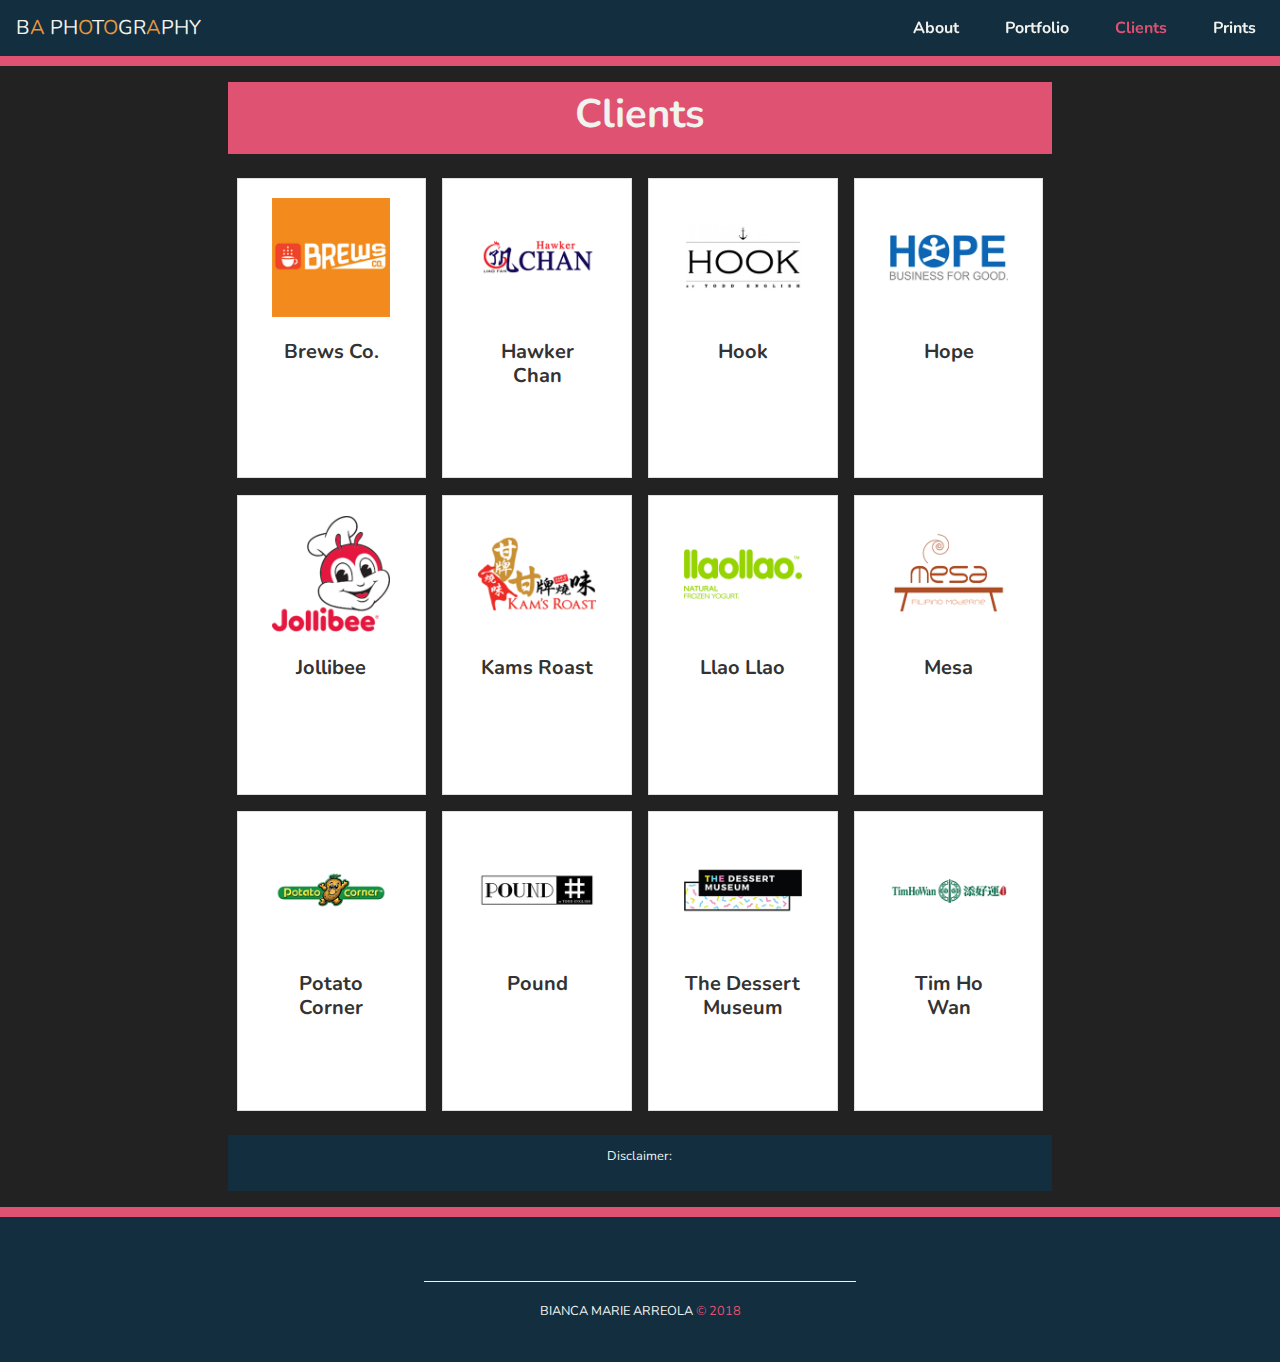
==== clients.html @ d7273fe8 "v1.2.2 --updated landing and clients" ====
<!DOCTYPE html>
<html>
	<head>
		<meta charset="utf=8">
		<meta name="viewport" content="width=device-width, initial-scale=1.0, maximum-scale=1.0, shrink-to-fit=no">
		<meta http-equiv="X-UA-Compatible" content="IE-Edge">

		<title>BA Photography</title>

		<!-- fav icon -->
		<!-- <link rel="icon" type="image/png" href="assets/images/icons/fav-icon.png"> -->

		<!-- fontawesome -->
		<link rel="stylesheet" href="https://use.fontawesome.com/releases/v5.5.0/css/all.css" integrity="sha384-B4dIYHKNBt8Bc12p+WXckhzcICo0wtJAoU8YZTY5qE0Id1GSseTk6S+L3BlXeVIU" crossorigin="anonymous">

		<!-- animate.css -->
		<link rel="stylesheet" type="text/css" href="assets/css/animate.css">

		<!-- hover.css -->
		<link rel="stylesheet" type="text/css" href="assets/css/hover.css">

		<!-- bootstrap -->
		<link rel="stylesheet" type="text/css" href="assets/css/bootstrap.min.css">

		<!-- external css -->
		<link rel="stylesheet" type="text/css" href="assets/css/style.css">

		<!-- external font -->
		<link href="https://fonts.googleapis.com/css?family=Nunito" rel="stylesheet">

	</head>
	<body>

		<!-- start navbar -->
		<navbar class="navbar navbar-expand-lg bg-color-black sticky-top">

			<!-- start navbar brand -->
			<a class="navbar-brand font-color-white" href="index.html">
				<span>B<span class="font-color-secondary">A</span> PH<span class="font-color-secondary">O</span>T<span class="font-color-secondary">O</span>GR<span class="font-color-secondary">A</span>PHY</span>
			</a> <!-- end navbar brand -->

			<!-- start navbar hamburger -->
			<button class="navbar-toggler" type="button" data-toggle="collapse" data-target="#navbar-selection-items">
				<span class="navbar-toggler-icon"></span> <!-- !!!fix icon in css with class given!!! -->
			</button> <!-- end navbar hamburger -->

			<!-- start navbar-selection-item -->
			<div id="navbar-selection-items" class="collapse navbar-collapse">

				<!-- start navbar list -->
				<ul class="navbar-nav">
					
					<!-- start about item -->
					<li class="navbar-item">
						<a class="nav-link font-color-white hvr-float" href="index.html#about">
							<span>About</span>
						</a>
					</li> <!-- end about item -->

					<!-- start portfolio item -->
					<li class="navbar-item">
						<a class="nav-link font-color-white hvr-float" href="portfolio.html">
							<span>Portfolio</span>
						</a>
					</li> <!-- end portfolio item -->

					<!-- start clients item -->
					<li class="navbar-item">
						<a class="nav-link font-color-white hvr-float active-page" href="clients.html">
							<span>Clients</span>
						</a>
					</li> <!-- end clients item -->

					<!-- start prints item -->
					<li class="navbar-item">
						<a class="nav-link font-color-white hvr-float" href="prints.html">
							<span>Prints</span>
						</a>
					</li> <!-- end prints item -->

				</ul> <!-- end navbar list -->

			</div> <!-- end navbar-selection-item -->

		</navbar> <!-- end navbar -->




		<!-- start clients container -->
		<section class="container-fluid">
			
			<!-- start clients -->
			<section id="clients" class="row">

				<!-- start clients body -->
				<div class="bg-color-black-2 w-100">

					<!-- start portfolio-heading column -->
					<div class="col-12 offset-0 col-md-10 offset-md-1 col-lg-8 offset-lg-2">
						<div class="bg-color-main text-center my-3 p-2">
							<h1 class="font-color-white">Clients</h1>
						</div>
					</div> <!-- end clients-heading column -->

					<!-- start clients-logo column -->
					<div class="col-12 offset-0 col-md-10 offset-md-1 col-lg-8 offset-lg-2 clearfix">
						
						<!-- start brews-co -->
						<div class="card card-logo p-3">
							<img class="logo" src="assets/images/clients/logo-brews-co.png" alt="brews-co logo">
							<div class="card-body">
								<h5 class="card-title font-color-black-2">Brews Co.</h5>
							</div>
						</div> <!-- end brews-co -->
						
						<!-- start hawker chan -->
						<div class="card card-logo p-3">
							<img class="logo" src="assets/images/clients/logo-hawker-chan.png" alt="hawker chan logo">
							<div class="card-body">
								<h5 class="card-title font-color-black-2">Hawker Chan</h5>
							</div>
						</div> <!-- end hawker chan -->
						
						<!-- start hook -->
						<div class="card card-logo p-3">
							<img class="logo" src="assets/images/clients/logo-hook.png" alt="hook logo">
							<div class="card-body">
								<h5 class="card-title font-color-black-2">Hook</h5>
							</div>
						</div> <!-- end hook -->
						
						<!-- start hope -->
						<div class="card card-logo p-3">
							<img class="logo" src="assets/images/clients/logo-hope.png" alt="hope logo">
							<div class="card-body">
								<h5 class="card-title font-color-black-2">Hope</h5>
							</div>
						</div> <!-- end hope -->
						
						<!-- start jollibee -->
						<div class="card card-logo p-3">
							<img class="logo" src="assets/images/clients/logo-jollibee.png" alt="jollibee logo">
							<div class="card-body">
								<h5 class="card-title font-color-black-2">Jollibee</h5>
							</div>
						</div> <!-- end jollibee -->
						
						<!-- start kams roast -->
						<div class="card card-logo p-3">
							<img class="logo" src="assets/images/clients/logo-kams-roast.png" alt="kams roast logo">
							<div class="card-body">
								<h5 class="card-title font-color-black-2">Kams Roast</h5>
							</div>
						</div> <!-- end kams roast -->
						
						<!-- start llao llao -->
						<div class="card card-logo p-3">
							<img class="logo" src="assets/images/clients/logo-llao-llao.png" alt="llao llao logo">
							<div class="card-body">
								<h5 class="card-title font-color-black-2">Llao Llao</h5>
							</div>
						</div> <!-- end llao llao -->
						
						<!-- start mesa -->
						<div class="card card-logo p-3">
							<img class="logo" src="assets/images/clients/logo-mesa.png" alt="mesa logo">
							<div class="card-body">
								<h5 class="card-title font-color-black-2">Mesa</h5>
							</div>
						</div> <!-- end mesa -->
						
						<!-- start potato corner -->
						<div class="card card-logo p-3">
							<img class="logo" src="assets/images/clients/logo-potato-corner.png" alt="potato corner logo">
							<div class="card-body">
								<h5 class="card-title font-color-black-2">Potato Corner</h5>
							</div>
						</div> <!-- end potato corner -->
						
						<!-- start pound -->
						<div class="card card-logo p-3">
							<img class="logo" src="assets/images/clients/logo-pound.png" alt="pound logo">
							<div class="card-body">
								<h5 class="card-title font-color-black-2">Pound</h5>
							</div>
						</div> <!-- end pound -->
						
						<!-- start the dessert museum -->
						<div class="card card-logo p-3">
							<img class="logo" src="assets/images/clients/logo-the-dessert-museum.png" alt="the dessert museum logo">
							<div class="card-body">
								<h5 class="card-title font-color-black-2">The Dessert Museum</h5>
							</div>
						</div> <!-- end the dessert museum -->
						
						<!-- start tim ho wan -->
						<div class="card card-logo p-3">
							<img class="logo" src="assets/images/clients/logo-tim-ho-wan.png" alt="tim ho wan logo">
							<div class="card-body">
								<h5 class="card-title font-color-black-2">Tim Ho Wan</h5>
							</div>
						</div> <!-- end tim ho wan -->

					</div> <!-- end clients-logo column -->

					<!-- start portfolio-ending column -->
					<div class="col-12 offset-0 col-md-10 offset-md-1 col-lg-8 offset-lg-2">
						<div class="bg-color-black text-center my-3 p-2">
							<p class="font-color-white"><small>Disclaimer: </small></p>
						</div>
					</div> <!-- end portfolio-ending column -->

				</div> <!-- end clients body -->

			</section> <!-- end clients -->

		</section> <!-- end clients container -->




		<!-- start footer -->
		<footer class="container-fluid">

			<!-- start footer row -->
			<div class="row">
				
				<!-- start footer body -->
				<div class="text-center bg-color-black w-100">

					<!-- start footer column -->
					<div class="col-12 p-4">
						
						<!-- start social media -->
						<div>
							<a class="social-facebook font-color-white hvr-float mx-3" href="https://www.facebook.com/arreolabianca" target="_blank">
								<i class="fab fab-social fa-facebook-f"></i>
							</a>
							<a class="social-instagram font-color-white hvr-float mx-3" href="https://www.instagram.com/arreolabianca/" target="_blank">
								<i class="fab fab-social fa-instagram"></i>
							</a>
							<a class="social-linkedin font-color-white hvr-float mx-3" href="https://www.linkedin.com/in/bianca-marie-arreola-5a5829133/" target="_blank">
								<i class="fab fab-social fa-linkedin-in"></i>
							</a>
						</div> <!-- end social media -->

						<!-- start footer horizontal divider -->
						<hr class="footer-hr">
						<!-- end footer horizontal divider -->

						<!-- start copyright -->
						<p class="copyright font-color-white">
							<small>BIANCA MARIE ARREOLA <span class="font-color-main">&copy; 2018</span></small>
						</p> <!-- end copyright -->

					</div> <!-- end footer column -->

				</div> <!-- end footer body -->

			</div> <!-- end footer row -->

		</footer> <!-- end footer -->


		<!-- Optional JavaScript -->
		<!-- jQuery first, then Popper.js, then Bootstrap JS -->
		    <script src="assets/js/jquery-3.3.1.min.js"></script>
		    <script src="https://cdnjs.cloudflare.com/ajax/libs/popper.js/1.14.3/umd/popper.min.js" integrity="sha384-ZMP7rVo3mIykV+2+9J3UJ46jBk0WLaUAdn689aCwoqbBJiSnjAK/l8WvCWPIPm49" crossorigin="anonymous"></script>
		    <script src="assets/js/bootstrap.min.js"></script>
	</body>
</html>
---- assets/css/style.css ----
* {
	padding: 0;
	margin: 0;
	box-sizing: border-box;
	font-family: 'Nunito', sans-serif;
}

h1, h2, h3, h4, h5, h6 {
	font-weight: bold;
}

/*start for testing only*/

[class*="col-"] {
	/*border: 1px solid black;*/
}

/*html {
    overflow: scroll;
    overflow-x: hidden;
}

::-webkit-scrollbar {
    width: 0px; 
    background: transparent; 
}*/

/*end for testing only*/


/*start colors*/

/*start bg colors*/
.bg-color-main {
	background-color: #DF5272;
}

.bg-color-secondary {
	background-color: #E8983F;
}

.bg-color-black {
	background-color: #132E3F;
}

.bg-color-black-2 {
	background-color: #222;
}

.bg-color-white {
	background-color: #F2F3EE;
}

.bg-color-white-2 {
	background-color: #FFFFF2;
}
/*end bg colors*/

/*start font colors*/
.font-color-main {
	color: #DF5272;
}

.font-color-secondary {
	color: #E8983F;
}

.font-color-black {
	color: #132E3F;
}

.font-color-black-2 {
	color: #333;
}

.font-color-white {
	color: #F2F3EE;
}

.font-color-white-2 {
	color: #FFFFF2;
}

.font-shadow {
	text-shadow: 2px 2px 1px rgba(0, 0, 0, 0.5)
}
/*end font colors*/

/*end colors*/



/*start navbar*/
navbar {
	border-bottom: 10px solid #DF5272;
}

.navbar-brand:hover {
	color: #F2F3EE;
}

.navbar-toggler-icon {
	background-image: url(../images/icons/bars-solid.svg);
}

.navbar-item {
	font-weight: bold;
	color: #F2F3EE;
	text-align: right;
}

.navbar-item:hover > a {
	color: #E8983F;
}

.active-page {
	color: #DF5272;
}

.active-page:hover {
	color: #DF5272;
}

/*end navbar*/


/*start footer*/
footer[class="container-fluid"] {
	border-top: 10px solid #DF5272;
}

a[class*="social-"] {
	font-size: 25px;
	text-decoration: none;
}

a[class*="social-"]:hover {
	color: #E8983F;
}

.footer-hr {
	border-color: #F2F3EE;
	margin-right: auto;
	margin-left: auto;
	width: 100%;
}
/*end footer*/



/*start landing*/
#landing {
	min-height: 100vh;
	background-image: url("../images/landing/landing.jpg");
	background-size: cover;
	background-repeat: no-repeat;
	background-position: center;
	background-attachment: fixed;
	position: relative;
	
}

#landing:before {
	content: "";
	position: absolute;
	top: 0;
	bottom: 0;
	left: 0;
	right: 0;
	background-image: linear-gradient(to bottom right, #E8983F, #DF5272, #132E3F);
	opacity: .25;
	width: 100%;
}

#landing:after {
	content: "";
	min-height: 50px;
	width: 100%;
	background-color: #132E3F;
	z-index: 1;
}

/*start landing form*/
.form-call {
	position: relative;
}

.form-call:after {
	content: '';
	position: absolute;
	bottom: 0;
	left: 50%;
	width: 0;
	height: 0;
	border: 15px solid transparent;
	border-top-color: #F2F3EE;
	border-bottom: 0;
	margin-left: -15px;
	margin-bottom: -15px;
}

[id*="form-"] {
	width: 100%;
	border-radius: 0px;
}

.form-btn {
	width: 100%;
	border: 3px dashed #DF5272;
	border-radius: 0px;
	background-color: transparent;
	color: #DF5272;
}

.form-btn:hover {
	border: 3px dashed transparent;
	background-color: #DF5272;
	color: #F2F3EE;
}

.landing-margin {
	margin-top: 100vh;
}

/*end landing form*/

/*start landing more*/
.landing-btn {
	width: 100%;
	border: 3px dashed #E8983F;
	border-radius: 0px;
	background-color: transparent;
	color: #E8983F;
}

.landing-btn:hover {
	border: 3px dashed transparent;
	background-color: #E8983F;
	color: #F2F3EE;
}
/*end landing more*/

/*end landing*/



/*start about*/
#about {
	background-image: url("../images/about/about-bg.jpg");
	background-size: cover;
	background-repeat: no-repeat;
	background-position: center;
}

img[alt="bianca arreola"] {
	width: 70%;
	border-radius: 50%;
}

img[alt*="showcase-"] {
	width: 48%;
}

/*end about*/



/*start portfolio*/
/*end portfolio*/



/*start clients*/
.card-logo {
	width: 98%;
	margin: 1%;
	height: 300px;
	text-align: center;
	border-radius: 0;
	float: left;
}

.logo {
	width: 80%;
	margin: 0 auto;
	padding: 3px;
}
/*end clients*/



/*media queries*/
/*Medium devices (tablets, 768px and up)*/
@media (min-width: 768px) {
	/*start navbar*/
	
	/*end navbar*/


	/*start footer*/
	.footer-hr {
		width: 40%;
	}
	/*end footer*/


	/*start about*/
	img[alt*="showcase-"] {
		width: 23%;
	}
	/*end about*/


	/*start clients*/
	.card-logo {
		width: 48%;
	}
	/*end clients*/
}

/*Large devices (desktops, 992px and up)*/
@media (min-width: 992px) {

	/*start navbar*/
	.navbar-nav {
		margin-left: auto;
	}

	.navbar-item {
		margin-left: 30px;
	}
	/*end navbar*/


	/*start footer*/
	.footer-hr {
		width: 35%;
	}
	/*end footer*/


	/*start landing*/
	/*start landing form*/
	.landing-margin {
		margin-top: 96px;
	}
	/*end landing form*/
	/*end landing*/


	/*start clients*/
	.card-logo {
		width: 23%;
	}
	/*end clients*/
}
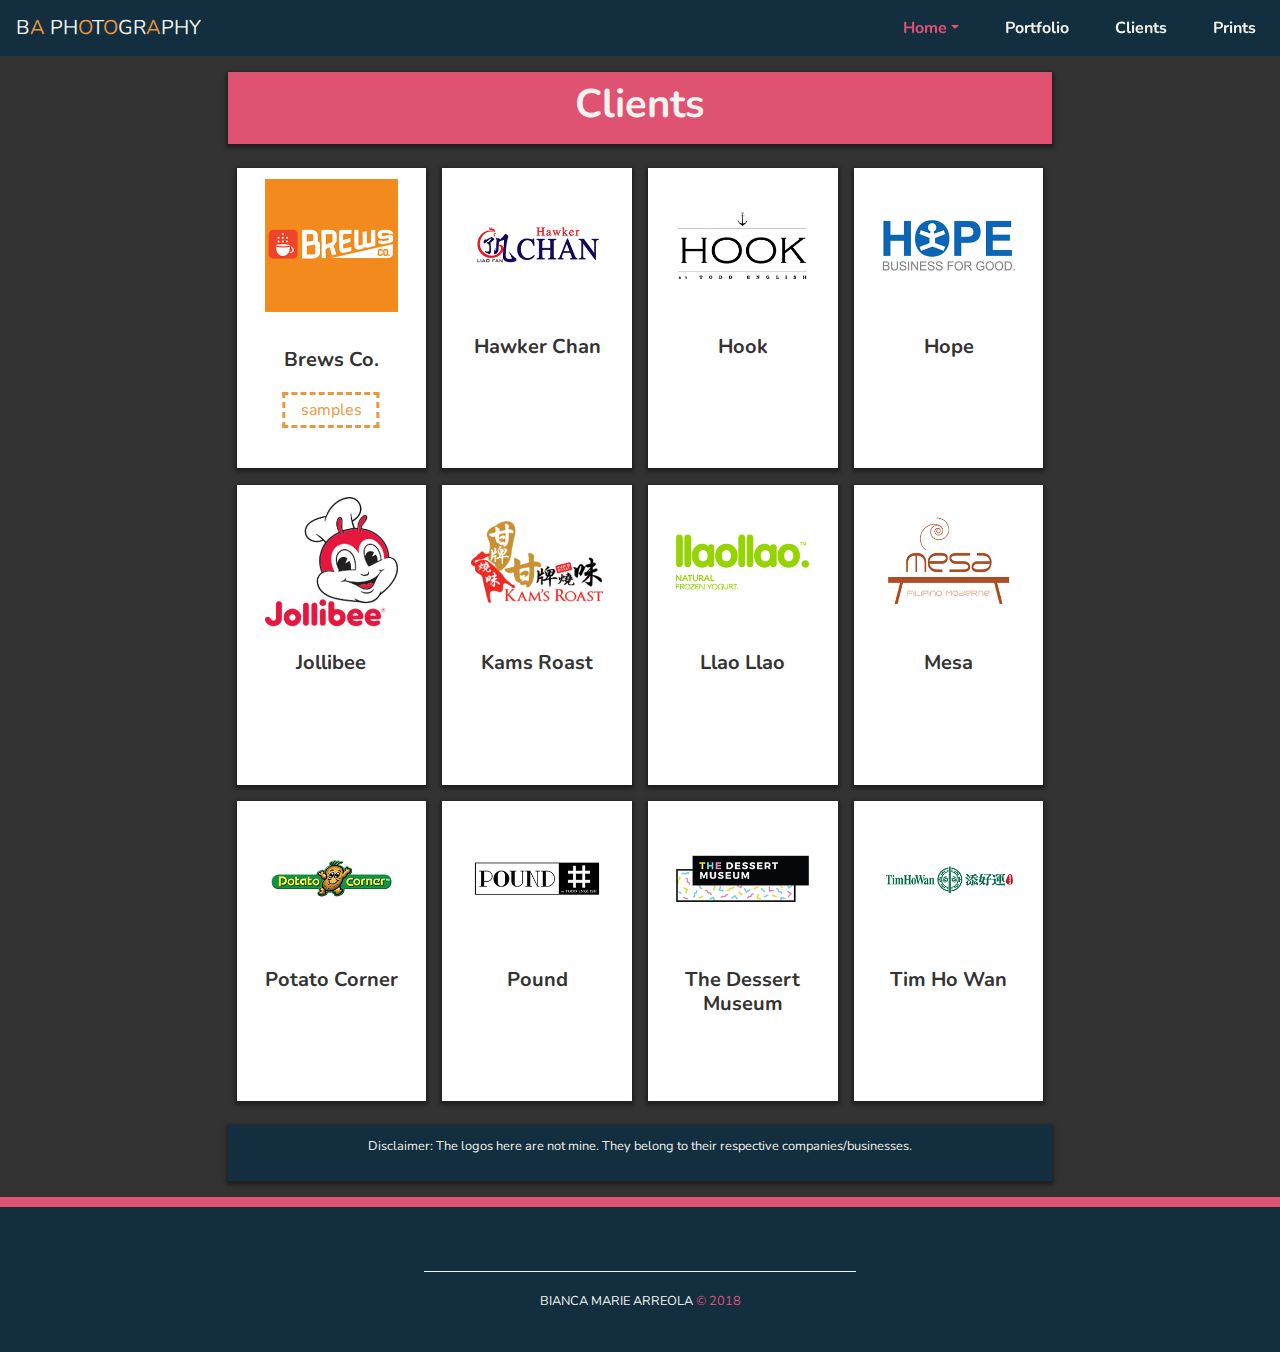
==== commit 051ffc27: "v1.3 --added prints page and updated everything else" ====
--- a/clients.html
+++ b/clients.html
@@ -32,7 +32,7 @@
 	<body>
 
 		<!-- start navbar -->
-		<navbar class="navbar navbar-expand-lg bg-color-black sticky-top">
+		<nav class="navbar navbar-expand-lg bg-color-black">
 
 			<!-- start navbar brand -->
 			<a class="navbar-brand font-color-white" href="index.html">
@@ -41,7 +41,7 @@
 
 			<!-- start navbar hamburger -->
 			<button class="navbar-toggler" type="button" data-toggle="collapse" data-target="#navbar-selection-items">
-				<span class="navbar-toggler-icon"></span> <!-- !!!fix icon in css with class given!!! -->
+				<span class="navbar-toggler-icon"></span>
 			</button> <!-- end navbar hamburger -->
 
 			<!-- start navbar-selection-item -->
@@ -50,12 +50,35 @@
 				<!-- start navbar list -->
 				<ul class="navbar-nav">
 					
-					<!-- start about item -->
-					<li class="navbar-item">
-						<a class="nav-link font-color-white hvr-float" href="index.html#about">
-							<span>About</span>
-						</a>
-					</li> <!-- end about item -->
+					<!-- start home item -->
+					<li class="navbar-item dropdown">
+
+						<a class="nav-link dropdown-toggle font-color-white hvr-float active-page" data-toggle="dropdown" href="index.html">Home</a>
+
+						<div class="dropdown-menu bg-color-black">
+
+							<a class="dropdown-item font-color-white hvr-float" href="index.html#landing">
+							<span>Main</span></a>
+
+							<div class="dropdown-divider mx-4"></div>
+
+							<a class="dropdown-item font-color-white hvr-float" href="index.html#about-background">
+							<span>Background</span></a>
+
+							<a class="dropdown-item font-color-white hvr-float" href="index.html#about-mission">
+							<span>Mission</span></a>
+
+							<a class="dropdown-item font-color-white hvr-float" href="index.html#about-vision">
+							<span>Vision</span></a>
+
+							<a class="dropdown-item font-color-white hvr-float" href="index.html#about-services">
+							<span>Services</span></a>
+
+							<a class="dropdown-item font-color-white hvr-float" href="index.html#about-map">
+							<span>Meeting Place</span></a>
+			
+						</div>
+					</li> <!-- end home item -->
 
 					<!-- start portfolio item -->
 					<li class="navbar-item">
@@ -66,7 +89,7 @@
 
 					<!-- start clients item -->
 					<li class="navbar-item">
-						<a class="nav-link font-color-white hvr-float active-page" href="clients.html">
+						<a class="nav-link font-color-white hvr-float" href="clients.html">
 							<span>Clients</span>
 						</a>
 					</li> <!-- end clients item -->
@@ -82,185 +105,177 @@
 
 			</div> <!-- end navbar-selection-item -->
 
-		</navbar> <!-- end navbar -->
-
-
-
-
-		<!-- start clients container -->
-		<section class="container-fluid">
+		</nav> <!-- end navbar -->
+
 			
-			<!-- start clients -->
-			<section id="clients" class="row">
-
-				<!-- start clients body -->
-				<div class="bg-color-black-2 w-100">
-
-					<!-- start portfolio-heading column -->
-					<div class="col-12 offset-0 col-md-10 offset-md-1 col-lg-8 offset-lg-2">
-						<div class="bg-color-main text-center my-3 p-2">
-							<h1 class="font-color-white">Clients</h1>
-						</div>
-					</div> <!-- end clients-heading column -->
-
-					<!-- start clients-logo column -->
-					<div class="col-12 offset-0 col-md-10 offset-md-1 col-lg-8 offset-lg-2 clearfix">
-						
-						<!-- start brews-co -->
-						<div class="card card-logo p-3">
-							<img class="logo" src="assets/images/clients/logo-brews-co.png" alt="brews-co logo">
-							<div class="card-body">
+		<!-- start clients -->
+		<section id="clients" class="row no-gutters">
+
+			<!-- start clients body -->
+			<div class="bg-color-black-2 w-100">
+
+				<!-- start portfolio-heading column -->
+				<div class="col-12 offset-0 col-md-10 offset-md-1 col-lg-8 offset-lg-2">
+					<div class="box-shadow bg-color-main text-center my-3 p-2">
+						<h1 class="font-color-white">Clients</h1>
+					</div>
+				</div> <!-- end clients-heading column -->
+
+				<!-- start clients-logo column -->
+				<div class="col-12 offset-0 col-md-10 offset-md-1 col-lg-8 offset-lg-2 clearfix">
+					
+					<!-- start brews co -->
+					<div class="box-shadow card card-logo p-2">
+						<img class="logo" src="assets/images/clients/logo-brews-co.png" alt="brews co logo">
+						<div class="card-body">
+							<div>
 								<h5 class="card-title font-color-black-2">Brews Co.</h5>
+								<a class="btn clients-btn" href="#">samples</a>
 							</div>
-						</div> <!-- end brews-co -->
-						
-						<!-- start hawker chan -->
-						<div class="card card-logo p-3">
-							<img class="logo" src="assets/images/clients/logo-hawker-chan.png" alt="hawker chan logo">
-							<div class="card-body">
-								<h5 class="card-title font-color-black-2">Hawker Chan</h5>
-							</div>
-						</div> <!-- end hawker chan -->
-						
-						<!-- start hook -->
-						<div class="card card-logo p-3">
-							<img class="logo" src="assets/images/clients/logo-hook.png" alt="hook logo">
-							<div class="card-body">
-								<h5 class="card-title font-color-black-2">Hook</h5>
-							</div>
-						</div> <!-- end hook -->
-						
-						<!-- start hope -->
-						<div class="card card-logo p-3">
-							<img class="logo" src="assets/images/clients/logo-hope.png" alt="hope logo">
-							<div class="card-body">
-								<h5 class="card-title font-color-black-2">Hope</h5>
-							</div>
-						</div> <!-- end hope -->
-						
-						<!-- start jollibee -->
-						<div class="card card-logo p-3">
-							<img class="logo" src="assets/images/clients/logo-jollibee.png" alt="jollibee logo">
-							<div class="card-body">
-								<h5 class="card-title font-color-black-2">Jollibee</h5>
-							</div>
-						</div> <!-- end jollibee -->
-						
-						<!-- start kams roast -->
-						<div class="card card-logo p-3">
-							<img class="logo" src="assets/images/clients/logo-kams-roast.png" alt="kams roast logo">
-							<div class="card-body">
-								<h5 class="card-title font-color-black-2">Kams Roast</h5>
-							</div>
-						</div> <!-- end kams roast -->
-						
-						<!-- start llao llao -->
-						<div class="card card-logo p-3">
-							<img class="logo" src="assets/images/clients/logo-llao-llao.png" alt="llao llao logo">
-							<div class="card-body">
-								<h5 class="card-title font-color-black-2">Llao Llao</h5>
-							</div>
-						</div> <!-- end llao llao -->
-						
-						<!-- start mesa -->
-						<div class="card card-logo p-3">
-							<img class="logo" src="assets/images/clients/logo-mesa.png" alt="mesa logo">
-							<div class="card-body">
-								<h5 class="card-title font-color-black-2">Mesa</h5>
-							</div>
-						</div> <!-- end mesa -->
-						
-						<!-- start potato corner -->
-						<div class="card card-logo p-3">
-							<img class="logo" src="assets/images/clients/logo-potato-corner.png" alt="potato corner logo">
-							<div class="card-body">
-								<h5 class="card-title font-color-black-2">Potato Corner</h5>
-							</div>
-						</div> <!-- end potato corner -->
-						
-						<!-- start pound -->
-						<div class="card card-logo p-3">
-							<img class="logo" src="assets/images/clients/logo-pound.png" alt="pound logo">
-							<div class="card-body">
-								<h5 class="card-title font-color-black-2">Pound</h5>
-							</div>
-						</div> <!-- end pound -->
-						
-						<!-- start the dessert museum -->
-						<div class="card card-logo p-3">
-							<img class="logo" src="assets/images/clients/logo-the-dessert-museum.png" alt="the dessert museum logo">
-							<div class="card-body">
-								<h5 class="card-title font-color-black-2">The Dessert Museum</h5>
-							</div>
-						</div> <!-- end the dessert museum -->
-						
-						<!-- start tim ho wan -->
-						<div class="card card-logo p-3">
-							<img class="logo" src="assets/images/clients/logo-tim-ho-wan.png" alt="tim ho wan logo">
-							<div class="card-body">
-								<h5 class="card-title font-color-black-2">Tim Ho Wan</h5>
-							</div>
-						</div> <!-- end tim ho wan -->
-
-					</div> <!-- end clients-logo column -->
-
-					<!-- start portfolio-ending column -->
-					<div class="col-12 offset-0 col-md-10 offset-md-1 col-lg-8 offset-lg-2">
-						<div class="bg-color-black text-center my-3 p-2">
-							<p class="font-color-white"><small>Disclaimer: </small></p>
-						</div>
-					</div> <!-- end portfolio-ending column -->
-
-				</div> <!-- end clients body -->
-
-			</section> <!-- end clients -->
-
-		</section> <!-- end clients container -->
-
+						</div>
+					</div> <!-- end brews co -->
+					
+					<!-- start hawker chan -->
+					<div class="box-shadow card card-logo p-2">
+						<img class="logo" src="assets/images/clients/logo-hawker-chan.png" alt="hawker chan logo">
+						<div class="card-body">
+							<h5 class="card-title font-color-black-2">Hawker Chan</h5>
+						</div>
+					</div> <!-- end hawker chan -->
+					
+					<!-- start hook -->
+					<div class="box-shadow card card-logo p-2">
+						<img class="logo" src="assets/images/clients/logo-hook.png" alt="hook logo">
+						<div class="card-body">
+							<h5 class="card-title font-color-black-2">Hook</h5>
+						</div>
+					</div> <!-- end hook -->
+					
+					<!-- start hope -->
+					<div class="box-shadow card card-logo p-2">
+						<img class="logo" src="assets/images/clients/logo-hope.png" alt="hope logo">
+						<div class="card-body">
+							<h5 class="card-title font-color-black-2">Hope</h5>
+						</div>
+					</div> <!-- end hope -->
+					
+					<!-- start jollibee -->
+					<div class="box-shadow card card-logo p-2">
+						<img class="logo" src="assets/images/clients/logo-jollibee.png" alt="jollibee logo">
+						<div class="card-body">
+							<h5 class="card-title font-color-black-2">Jollibee</h5>
+						</div>
+					</div> <!-- end jollibee -->
+					
+					<!-- start kams roast -->
+					<div class="box-shadow card card-logo p-2">
+						<img class="logo" src="assets/images/clients/logo-kams-roast.png" alt="kams roast logo">
+						<div class="card-body">
+							<h5 class="card-title font-color-black-2">Kams Roast</h5>
+						</div>
+					</div> <!-- end kams roast -->
+					
+					<!-- start llao llao -->
+					<div class="box-shadow card card-logo p-2">
+						<img class="logo" src="assets/images/clients/logo-llao-llao.png" alt="llao llao logo">
+						<div class="card-body">
+							<h5 class="card-title font-color-black-2">Llao Llao</h5>
+						</div>
+					</div> <!-- end llao llao -->
+					
+					<!-- start mesa -->
+					<div class="box-shadow card card-logo p-2">
+						<img class="logo" src="assets/images/clients/logo-mesa.png" alt="mesa logo">
+						<div class="card-body">
+							<h5 class="card-title font-color-black-2">Mesa</h5>
+						</div>
+					</div> <!-- end mesa -->
+					
+					<!-- start potato corner -->
+					<div class="box-shadow card card-logo p-2">
+						<img class="logo" src="assets/images/clients/logo-potato-corner.png" alt="potato corner logo">
+						<div class="card-body">
+							<h5 class="card-title font-color-black-2">Potato Corner</h5>
+						</div>
+					</div> <!-- end potato corner -->
+					
+					<!-- start pound -->
+					<div class="box-shadow card card-logo p-2">
+						<img class="logo" src="assets/images/clients/logo-pound.png" alt="pound logo">
+						<div class="card-body">
+							<h5 class="card-title font-color-black-2">Pound</h5>
+						</div>
+					</div> <!-- end pound -->
+					
+					<!-- start the dessert museum -->
+					<div class="box-shadow card card-logo p-2">
+						<img class="logo" src="assets/images/clients/logo-the-dessert-museum.png" alt="the dessert museum logo">
+						<div class="card-body">
+							<h5 class="card-title font-color-black-2">The Dessert Museum</h5>
+						</div>
+					</div> <!-- end the dessert museum -->
+					
+					<!-- start tim ho wan -->
+					<div class="box-shadow card card-logo p-2">
+						<img class="logo" src="assets/images/clients/logo-tim-ho-wan.png" alt="tim ho wan logo">
+						<div class="card-body">
+							<h5 class="card-title font-color-black-2">Tim Ho Wan</h5>
+						</div>
+					</div> <!-- end tim ho wan -->
+
+				</div> <!-- end clients-logo column -->
+
+				<!-- start portfolio-ending column -->
+				<div class="col-12 offset-0 col-md-10 offset-md-1 col-lg-8 offset-lg-2">
+					<div class="box-shadow bg-color-black text-center my-3 p-2">
+						<p class="font-color-white"><small>Disclaimer: The logos here are not mine. They belong to their respective companies/businesses.</small></p>
+					</div>
+				</div> <!-- end portfolio-ending column -->
+
+			</div> <!-- end clients body -->
+
+		</section> <!-- end clients -->
 
 
 
 		<!-- start footer -->
-		<footer class="container-fluid">
-
-			<!-- start footer row -->
-			<div class="row">
-				
+		<!-- start footer row -->
+		<footer class="row no-gutters">
+			
+			<!-- start footer column -->
+			<div class="col-12">
+					
 				<!-- start footer body -->
-				<div class="text-center bg-color-black w-100">
-
-					<!-- start footer column -->
-					<div class="col-12 p-4">
-						
-						<!-- start social media -->
-						<div>
-							<a class="social-facebook font-color-white hvr-float mx-3" href="https://www.facebook.com/arreolabianca" target="_blank">
-								<i class="fab fab-social fa-facebook-f"></i>
-							</a>
-							<a class="social-instagram font-color-white hvr-float mx-3" href="https://www.instagram.com/arreolabianca/" target="_blank">
-								<i class="fab fab-social fa-instagram"></i>
-							</a>
-							<a class="social-linkedin font-color-white hvr-float mx-3" href="https://www.linkedin.com/in/bianca-marie-arreola-5a5829133/" target="_blank">
-								<i class="fab fab-social fa-linkedin-in"></i>
-							</a>
-						</div> <!-- end social media -->
-
-						<!-- start footer horizontal divider -->
-						<hr class="footer-hr">
-						<!-- end footer horizontal divider -->
-
-						<!-- start copyright -->
-						<p class="copyright font-color-white">
-							<small>BIANCA MARIE ARREOLA <span class="font-color-main">&copy; 2018</span></small>
-						</p> <!-- end copyright -->
-
-					</div> <!-- end footer column -->
+				<div class="text-center bg-color-black w-100 p-4">
+
+					<!-- start social media -->
+					<div>
+						<a class="social-facebook font-color-white hvr-float mx-3" href="https://www.facebook.com/arreolabianca" target="_blank">
+							<i class="fab fab-social fa-facebook-f"></i>
+						</a>
+						<a class="social-instagram font-color-white hvr-float mx-3" href="https://www.instagram.com/arreolabianca/" target="_blank">
+							<i class="fab fab-social fa-instagram"></i>
+						</a>
+						<a class="social-linkedin font-color-white hvr-float mx-3" href="https://www.linkedin.com/in/bianca-marie-arreola-5a5829133/" target="_blank">
+							<i class="fab fab-social fa-linkedin-in"></i>
+						</a>
+					</div> <!-- end social media -->
+
+					<!-- start footer horizontal divider -->
+					<hr class="footer-hr">
+					<!-- end footer horizontal divider -->
+
+					<!-- start copyright -->
+					<p class="copyright font-color-white">
+						<small>BIANCA MARIE ARREOLA <span class="font-color-main">&copy; 2018</span></small>
+					</p> <!-- end copyright -->
 
 				</div> <!-- end footer body -->
 
-			</div> <!-- end footer row -->
-
-		</footer> <!-- end footer -->
+			</div> <!-- end footer column -->
+
+		</footer> <!-- end footer row -->
+		<!-- end footer -->
 
 
 		<!-- Optional JavaScript -->
--- a/assets/css/style.css
+++ b/assets/css/style.css
@@ -4,6 +4,7 @@
 	margin: 0;
 	box-sizing: border-box;
 	font-family: 'Nunito', sans-serif;
+	scroll-behavior: smooth;
 }
 
 h1, h2, h3, h4, h5, h6 {
@@ -16,7 +17,7 @@
 	/*border: 1px solid black;*/
 }
 
-/*html {
+html {
     overflow: scroll;
     overflow-x: hidden;
 }
@@ -24,9 +25,10 @@
 ::-webkit-scrollbar {
     width: 0px; 
     background: transparent; 
-}*/
+}
 
 /*end for testing only*/
+
 
 
 /*start colors*/
@@ -45,7 +47,7 @@
 }
 
 .bg-color-black-2 {
-	background-color: #222;
+	background-color: #333;
 }
 
 .bg-color-white {
@@ -54,6 +56,14 @@
 
 .bg-color-white-2 {
 	background-color: #FFFFF2;
+}
+
+.bg-color-transparent {
+	background-color: transparent;
+}
+
+.box-shadow {
+	box-shadow: 0px 2px 4px 2px rgba(0, 0, 0, 0.4);
 }
 /*end bg colors*/
 
@@ -82,8 +92,16 @@
 	color: #FFFFF2;
 }
 
+.font-color-faded {
+	color: rgba(0, 0, 0, 0.5);
+}
+
 .font-shadow {
-	text-shadow: 2px 2px 1px rgba(0, 0, 0, 0.5)
+	text-shadow:
+	1px 1px 1px rgba(0, 0, 0, 0.4),
+	-1px 1px 1px rgba(0, 0, 0, 0.4),
+	1px -1px 1px rgba(0, 0, 0, 0.4),
+	1px 1px 1px rgba(0, 0, 0, 0.4);
 }
 /*end font colors*/
 
@@ -104,14 +122,27 @@
 	background-image: url(../images/icons/bars-solid.svg);
 }
 
+.dropdown-menu {
+	border-radius: 0;
+	border-style: none;
+}
+
 .navbar-item {
 	font-weight: bold;
 	color: #F2F3EE;
-	text-align: right;
+}
+
+.dropdown-item {
+	color: #F2F3EE;
 }
 
 .navbar-item:hover > a {
 	color: #E8983F;
+}
+
+.dropdown-item:hover {
+	color: #E8983F;
+	background-color: transparent;
 }
 
 .active-page {
@@ -126,7 +157,7 @@
 
 
 /*start footer*/
-footer[class="container-fluid"] {
+footer {
 	border-top: 10px solid #DF5272;
 }
 
@@ -158,7 +189,6 @@
 	background-position: center;
 	background-attachment: fixed;
 	position: relative;
-	
 }
 
 #landing:before {
@@ -173,15 +203,43 @@
 	width: 100%;
 }
 
-#landing:after {
-	content: "";
-	min-height: 50px;
-	width: 100%;
-	background-color: #132E3F;
-	z-index: 1;
-}
+
+/*start landing intro*/
+.intro-jcontainer {
+	height: 100vh;
+}
+
+.intro-jbody{
+	position: relative;
+	height: 100%;
+	width: 100%;
+}
+
+.intro-jtext {
+	position: absolute;
+	text-align: center;
+	top: 50%;
+	left: 50%;
+	transform: translate(-50%, -50%);
+}
+
+.intro-btn {
+	text-decoration: none;
+	font-size: 75px;
+}
+
+.intro-btn:hover {
+	text-decoration: none;
+	color: #E8983F;
+}
+/*end landing intro*/
+
 
 /*start landing form*/
+.intro-form {
+	min-height: 50vh;
+}
+
 .form-call {
 	position: relative;
 }
@@ -218,11 +276,6 @@
 	background-color: #DF5272;
 	color: #F2F3EE;
 }
-
-.landing-margin {
-	margin-top: 100vh;
-}
-
 /*end landing form*/
 
 /*start landing more*/
@@ -247,10 +300,10 @@
 
 /*start about*/
 #about {
-	background-image: url("../images/about/about-bg.jpg");
+	/*background-image: url("../images/about/about-bg.jpg");
 	background-size: cover;
 	background-repeat: no-repeat;
-	background-position: center;
+	background-position: center;*/
 }
 
 img[alt="bianca arreola"] {
@@ -262,6 +315,15 @@
 	width: 48%;
 }
 
+.about-top {
+	text-decoration: none;
+	color: #E8983F;
+}
+
+.about-top:hover {
+	text-decoration: none;
+	color: #E8983F;
+}
 /*end about*/
 
 
@@ -275,10 +337,24 @@
 .card-logo {
 	width: 98%;
 	margin: 1%;
-	height: 300px;
+	min-height: 300px;
 	text-align: center;
 	border-radius: 0;
 	float: left;
+	border: 0;
+}
+
+.card-body {
+	position: relative;
+}
+
+.card-body > div {
+	display: block;
+	position: absolute;
+	top: 50%;
+	left: 50%;
+	transform: translate(-50%, -50%);
+	width: 100%;
 }
 
 .logo {
@@ -286,7 +362,35 @@
 	margin: 0 auto;
 	padding: 3px;
 }
+
+.card-title {
+	margin-bottom: 20px;
+}
+
+.clients-btn {
+	background-color: transparent;
+	border: 3px dashed #E8983F;
+	color: #E8983F;
+	text-decoration: none;
+	border-radius: 0;
+	padding-bottom: 3px;
+	padding-top: 3px;
+	padding-left: 15px;
+	padding-right: 15px;
+}
+
+.clients-btn:hover {
+	background-color: #E8983F;
+	border: 3px solid #E8983F;
+	color: #F2F3EE;
+}
 /*end clients*/
+
+
+
+/*start prints*/
+
+/*end prints*/
 
 
 
@@ -332,6 +436,11 @@
 	}
 	/*end navbar*/
 
+	/*start landing*/
+	.intro-form {
+		min-height: 100vh;
+	}
+	/*end landing*/
 
 	/*start footer*/
 	.footer-hr {
@@ -339,16 +448,6 @@
 	}
 	/*end footer*/
 
-
-	/*start landing*/
-	/*start landing form*/
-	.landing-margin {
-		margin-top: 96px;
-	}
-	/*end landing form*/
-	/*end landing*/
-
-
 	/*start clients*/
 	.card-logo {
 		width: 23%;
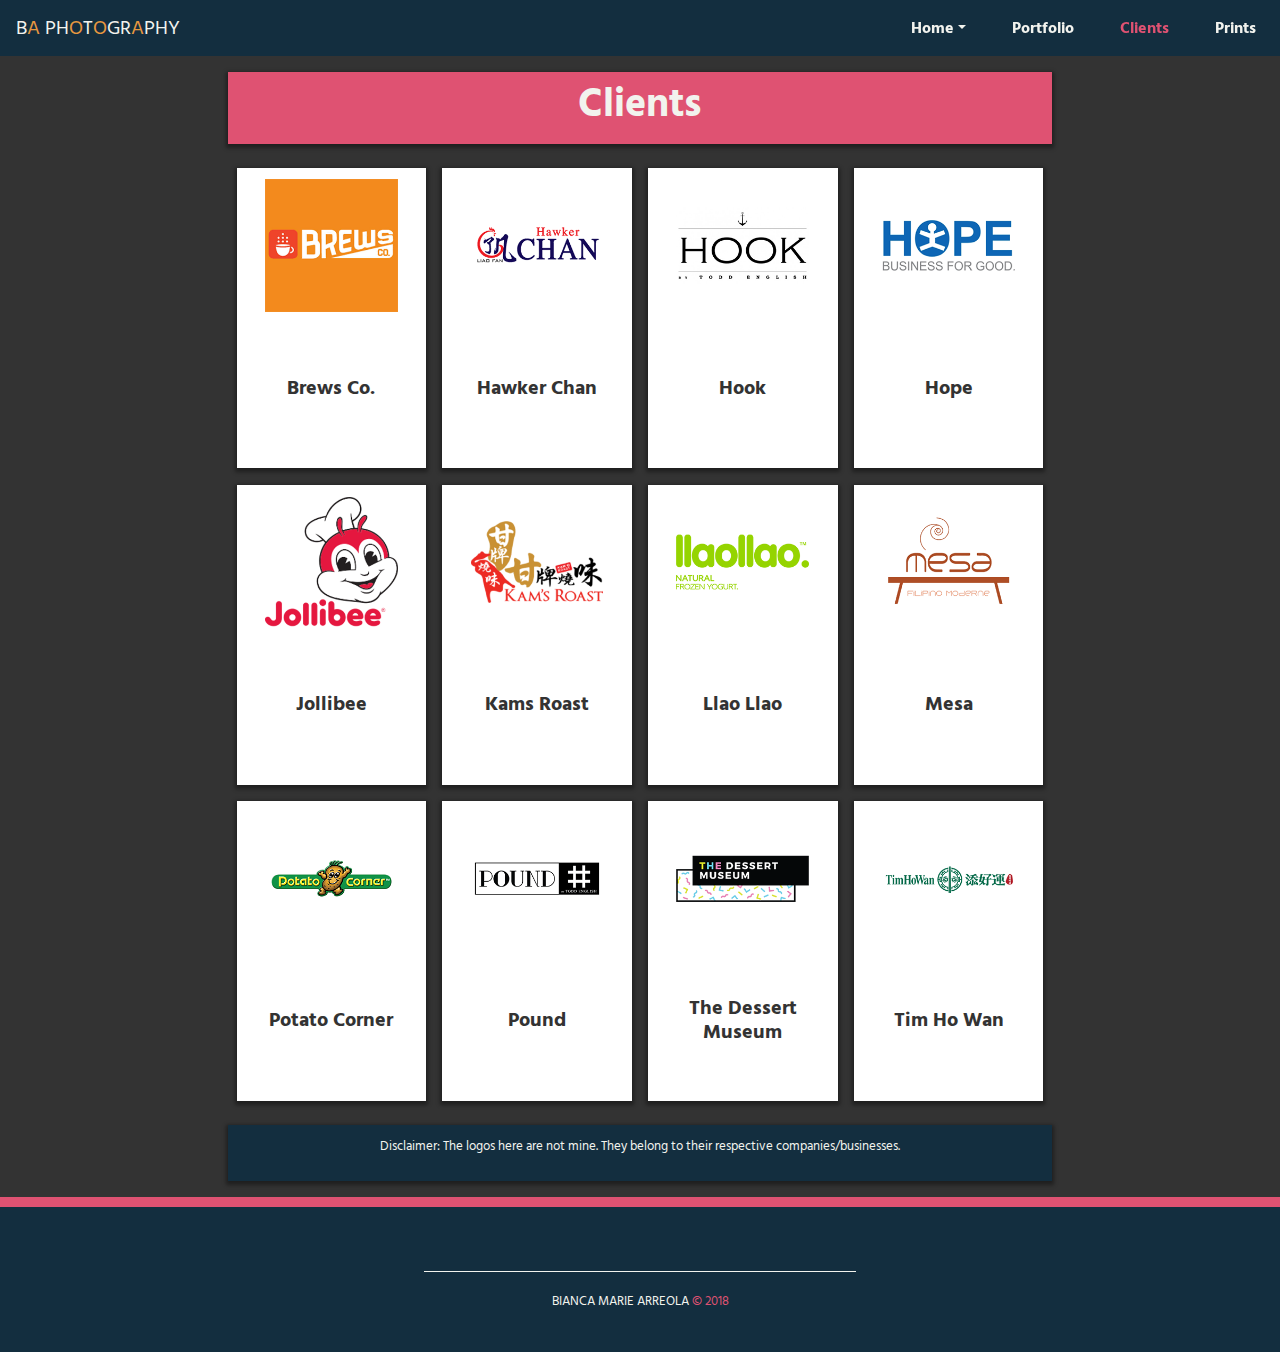
==== commit c6d98209: "v1.3.1 --updated portfolio and navbars" ====
--- a/clients.html
+++ b/clients.html
@@ -26,7 +26,7 @@
 		<link rel="stylesheet" type="text/css" href="assets/css/style.css">
 
 		<!-- external font -->
-		<link href="https://fonts.googleapis.com/css?family=Nunito" rel="stylesheet">
+		<link href="https://fonts.googleapis.com/css?family=Hind+Siliguri" rel="stylesheet">
 
 	</head>
 	<body>
@@ -53,7 +53,7 @@
 					<!-- start home item -->
 					<li class="navbar-item dropdown">
 
-						<a class="nav-link dropdown-toggle font-color-white hvr-float active-page" data-toggle="dropdown" href="index.html">Home</a>
+						<a class="nav-link dropdown-toggle font-color-white hvr-float" data-toggle="dropdown" href="index.html">Home</a>
 
 						<div class="dropdown-menu bg-color-black">
 
@@ -89,7 +89,7 @@
 
 					<!-- start clients item -->
 					<li class="navbar-item">
-						<a class="nav-link font-color-white hvr-float" href="clients.html">
+						<a class="nav-link font-color-white hvr-float active-page" href="clients.html">
 							<span>Clients</span>
 						</a>
 					</li> <!-- end clients item -->
@@ -128,10 +128,7 @@
 					<div class="box-shadow card card-logo p-2">
 						<img class="logo" src="assets/images/clients/logo-brews-co.png" alt="brews co logo">
 						<div class="card-body">
-							<div>
-								<h5 class="card-title font-color-black-2">Brews Co.</h5>
-								<a class="btn clients-btn" href="#">samples</a>
-							</div>
+							<h5 class="card-title font-color-black-2">Brews Co.</h5>
 						</div>
 					</div> <!-- end brews co -->
 					
--- a/assets/css/style.css
+++ b/assets/css/style.css
@@ -3,7 +3,7 @@
 	padding: 0;
 	margin: 0;
 	box-sizing: border-box;
-	font-family: 'Nunito', sans-serif;
+	font-family: 'Hind Siliguri', sans-serif;
 	scroll-behavior: smooth;
 }
 
@@ -329,6 +329,25 @@
 
 
 /*start portfolio*/
+.portfolio-pic-box {
+	position: relative;
+}
+
+.portfolio-pic-box > a {
+	font-size: 4vh;
+	z-index: 1;
+	position: absolute;
+	transform: (100%, 100%);
+	bottom: 0;
+	right: 20px;
+	color: #E8983F;
+	opacity: 0.6;
+	text-decoration: none;
+}
+
+.portfolio-pic-box > a:hover {
+	color: #E8983F;
+}
 /*end portfolio*/
 
 
@@ -346,9 +365,10 @@
 
 .card-body {
 	position: relative;
-}
-
-.card-body > div {
+	min-height: 100px;
+}
+
+.card-body > h5 {
 	display: block;
 	position: absolute;
 	top: 50%;
@@ -365,24 +385,6 @@
 
 .card-title {
 	margin-bottom: 20px;
-}
-
-.clients-btn {
-	background-color: transparent;
-	border: 3px dashed #E8983F;
-	color: #E8983F;
-	text-decoration: none;
-	border-radius: 0;
-	padding-bottom: 3px;
-	padding-top: 3px;
-	padding-left: 15px;
-	padding-right: 15px;
-}
-
-.clients-btn:hover {
-	background-color: #E8983F;
-	border: 3px solid #E8983F;
-	color: #F2F3EE;
 }
 /*end clients*/
 
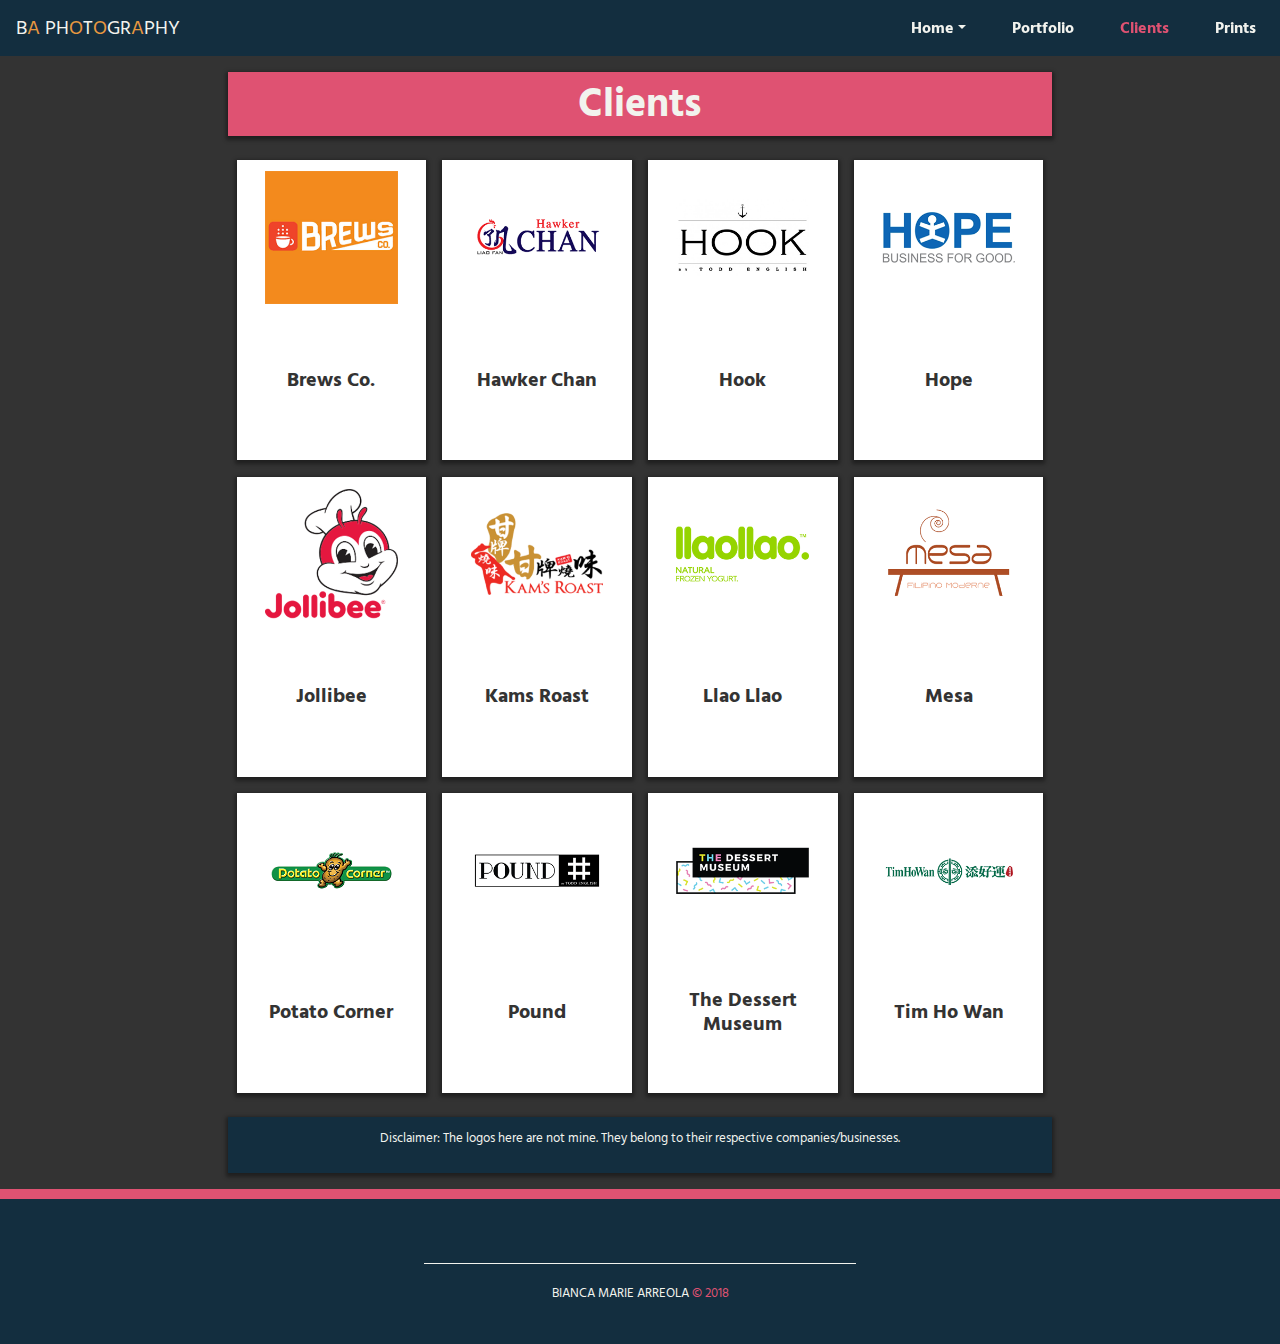
==== commit a5b066d5: "v1.3.2 --updated prints" ====
--- a/clients.html
+++ b/clients.html
@@ -117,7 +117,7 @@
 				<!-- start portfolio-heading column -->
 				<div class="col-12 offset-0 col-md-10 offset-md-1 col-lg-8 offset-lg-2">
 					<div class="box-shadow bg-color-main text-center my-3 p-2">
-						<h1 class="font-color-white">Clients</h1>
+						<h1 class="font-color-white m-0">Clients</h1>
 					</div>
 				</div> <!-- end clients-heading column -->
 
--- a/assets/css/style.css
+++ b/assets/css/style.css
@@ -9,6 +9,12 @@
 
 h1, h2, h3, h4, h5, h6 {
 	font-weight: bold;
+}
+
+clear:after {
+	clear: both;
+	content: "";
+	display: block
 }
 
 /*start for testing only*/
@@ -391,7 +397,42 @@
 
 
 /*start prints*/
-
+.product-card {
+	float: left;
+	border-radius: 0;
+	width: 100%;
+	margin: 1%;
+}
+
+.product-image-holder {
+	border-radius: 0;
+}
+
+.product-zoom {
+	display: block;
+	font-size: 20px;
+	line-height: 40px;
+	width: 100%;
+	padding: 5px auto;
+}
+
+.modal-btn {
+	border: 3px dashed #DF5272;
+	border-radius: 0px;
+	background-color: transparent;
+	color: #DF5272;
+}
+
+.modal-btn:hover {
+	border: 3px dashed transparent;
+	background-color: #DF5272;
+	color: #F2F3EE;
+}
+
+.modal-content, .modal-header {
+	border-radius: 0;
+	border: none;
+}
 /*end prints*/
 
 
@@ -423,6 +464,12 @@
 		width: 48%;
 	}
 	/*end clients*/
+
+	/*start prints*/
+	.product-card {
+		width: 48%;
+	}
+	/*end prints*/
 }
 
 /*Large devices (desktops, 992px and up)*/
@@ -455,30 +502,36 @@
 		width: 23%;
 	}
 	/*end clients*/
-}
-
-
-
-
-
-
-
-
-
-
-
-
-
-
-
-
-
-
-
-
-
-
-
-
-
-
+
+	/*start prints*/
+	.product-card {
+		width: 31.3%;
+	}
+	/*end prints*/
+}
+
+
+
+
+
+
+
+
+
+
+
+
+
+
+
+
+
+
+
+
+
+
+
+
+
+
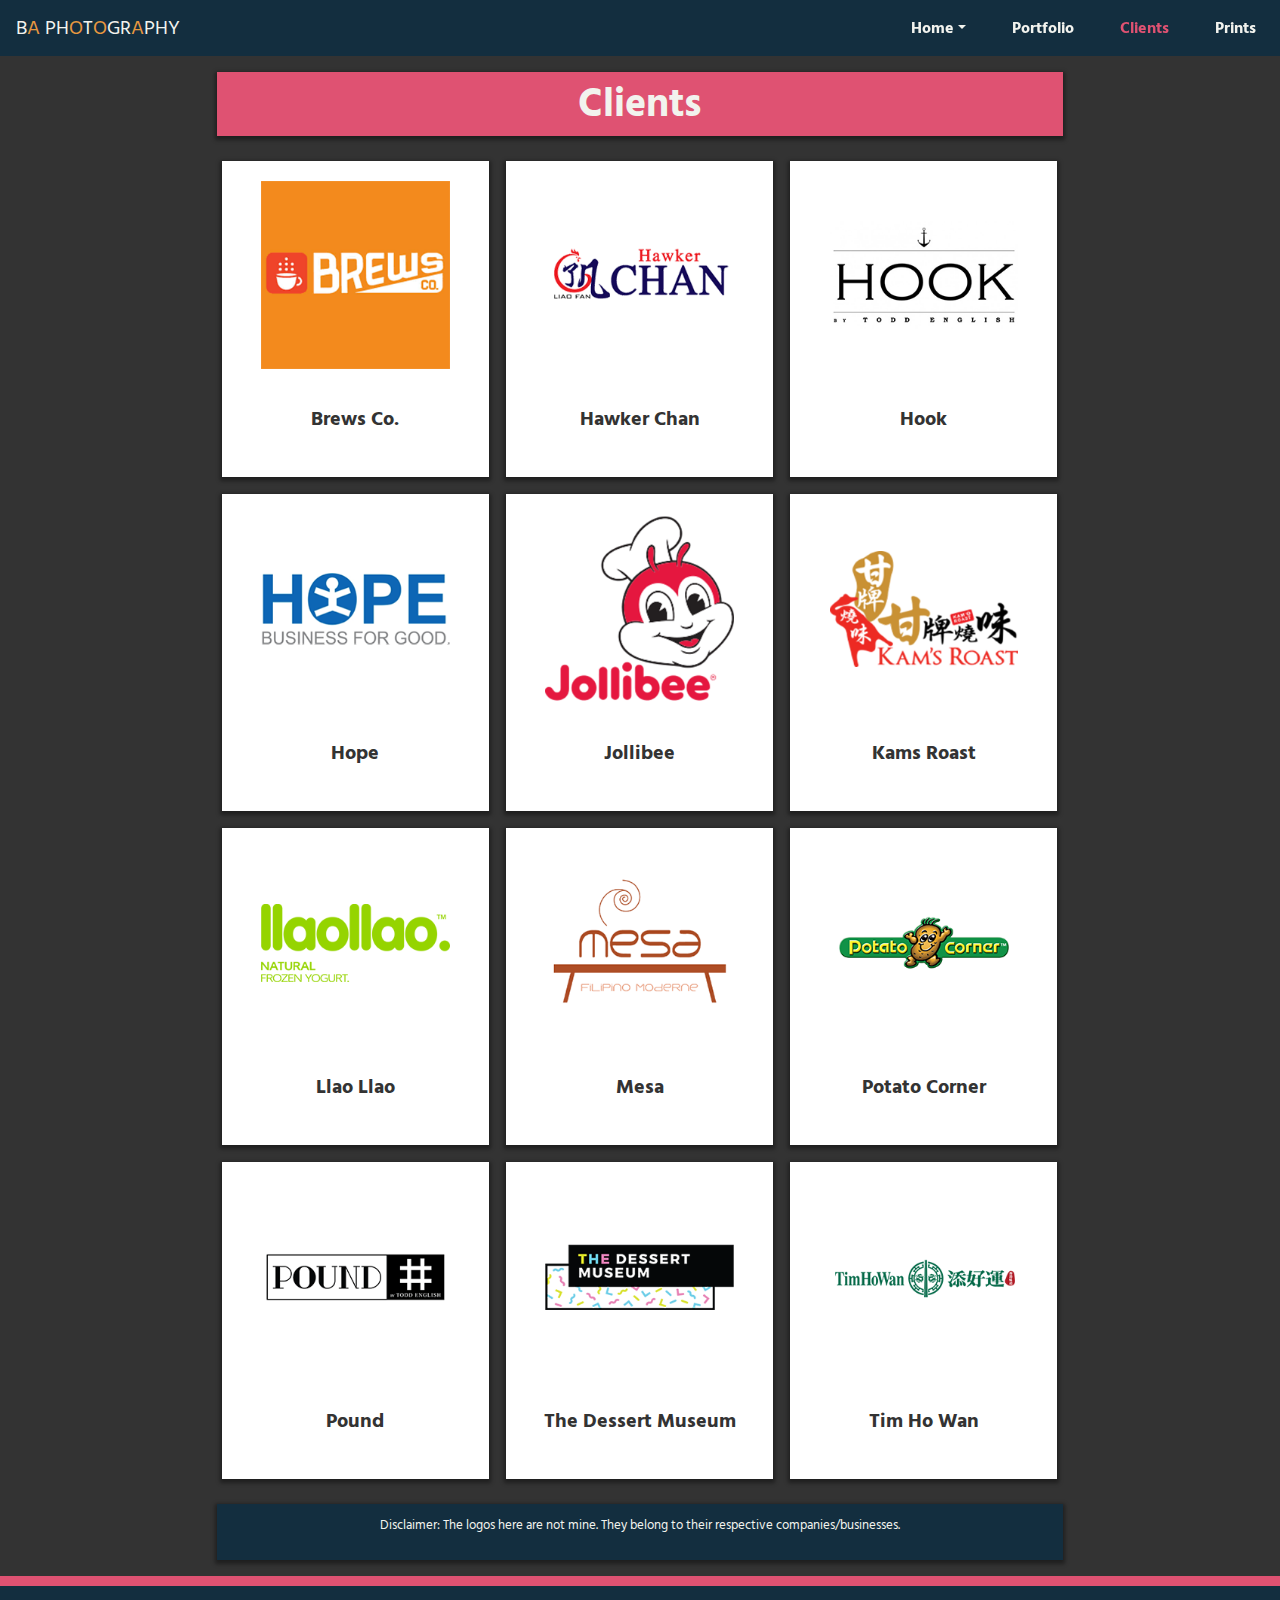
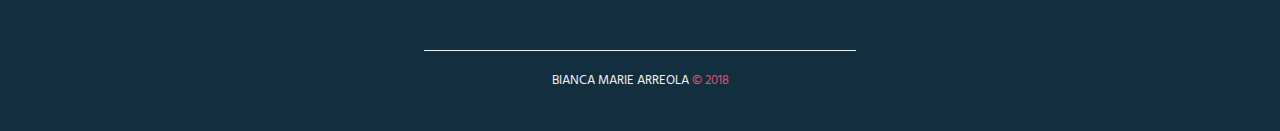
==== commit 46873d55: "v1.4 --fixed parent-child relations" ====
--- a/clients.html
+++ b/clients.html
@@ -8,7 +8,7 @@
 		<title>BA Photography</title>
 
 		<!-- fav icon -->
-		<!-- <link rel="icon" type="image/png" href="assets/images/icons/fav-icon.png"> -->
+		<link rel="icon" type="image/png" href="assets/images/icons/fav-icon.png">
 
 		<!-- fontawesome -->
 		<link rel="stylesheet" href="https://use.fontawesome.com/releases/v5.5.0/css/all.css" integrity="sha384-B4dIYHKNBt8Bc12p+WXckhzcICo0wtJAoU8YZTY5qE0Id1GSseTk6S+L3BlXeVIU" crossorigin="anonymous">
@@ -107,19 +107,20 @@
 
 		</nav> <!-- end navbar -->
 
-			
-		<!-- start clients -->
-		<section id="clients" class="row no-gutters">
-
-			<!-- start clients body -->
-			<div class="bg-color-black-2 w-100">
-
-				<!-- start portfolio-heading column -->
+		
+		<!-- start clients body -->
+		<section id="clients" class="bg-color-black-2 w-100">
+
+			<!-- start clients row -->
+			<div class="row no-gutters">
+
+				<!-- start clients-heading column -->
 				<div class="col-12 offset-0 col-md-10 offset-md-1 col-lg-8 offset-lg-2">
-					<div class="box-shadow bg-color-main text-center my-3 p-2">
+					<div class="box-shadow bg-color-main text-center my-3 p-2 mx-1">
 						<h1 class="font-color-white m-0">Clients</h1>
 					</div>
 				</div> <!-- end clients-heading column -->
+				
 
 				<!-- start clients-logo column -->
 				<div class="col-12 offset-0 col-md-10 offset-md-1 col-lg-8 offset-lg-2 clearfix">
@@ -222,16 +223,16 @@
 
 				</div> <!-- end clients-logo column -->
 
-				<!-- start portfolio-ending column -->
+				<!-- start clients-ending column -->
 				<div class="col-12 offset-0 col-md-10 offset-md-1 col-lg-8 offset-lg-2">
-					<div class="box-shadow bg-color-black text-center my-3 p-2">
+					<div class="box-shadow bg-color-black text-center my-3 p-2 mx-1">
 						<p class="font-color-white"><small>Disclaimer: The logos here are not mine. They belong to their respective companies/businesses.</small></p>
 					</div>
-				</div> <!-- end portfolio-ending column -->
-
-			</div> <!-- end clients body -->
-
-		</section> <!-- end clients -->
+				</div> <!-- end clients-ending column -->
+
+			</div> <!-- end clients row -->
+
+		</section> <!-- end clients body -->
 
 
 
--- a/assets/css/style.css
+++ b/assets/css/style.css
@@ -9,6 +9,10 @@
 
 h1, h2, h3, h4, h5, h6 {
 	font-weight: bold;
+}
+
+img {
+	pointer-events: none;
 }
 
 clear:after {
@@ -330,6 +334,10 @@
 	text-decoration: none;
 	color: #E8983F;
 }
+
+.services-list {
+	margin-bottom: 16px;
+}
 /*end about*/
 
 
@@ -340,14 +348,13 @@
 }
 
 .portfolio-pic-box > a {
-	font-size: 4vh;
+	font-size: 3vh;
 	z-index: 1;
 	position: absolute;
 	transform: (100%, 100%);
 	bottom: 0;
-	right: 20px;
-	color: #E8983F;
-	opacity: 0.6;
+	right: 10px;
+	color: #E8983F;
 	text-decoration: none;
 }
 
@@ -384,23 +391,34 @@
 }
 
 .logo {
-	width: 80%;
-	margin: 0 auto;
-	padding: 3px;
+	width: 75%;
+	margin: 5% auto 0 auto;
 }
 
 .card-title {
 	margin-bottom: 20px;
 }
+
+.clients-carousel {
+	height: 300px;
+	overflow: hidden;
+}
+
+.clients-carousel-item-image {
+	height: 300px;
+	margin: 0 auto;
+}
 /*end clients*/
 
 
 
 /*start prints*/
 .product-card {
+	text-align: center;
+	border-radius: 0;
 	float: left;
-	border-radius: 0;
-	width: 100%;
+	border: 0;
+	width: 98%;
 	margin: 1%;
 }
 
@@ -421,6 +439,7 @@
 	border-radius: 0px;
 	background-color: transparent;
 	color: #DF5272;
+	padding: 5px 25px;
 }
 
 .modal-btn:hover {
@@ -433,11 +452,62 @@
 	border-radius: 0;
 	border: none;
 }
+
+.close {
+	font-size: 2.0rem;
+}
+
+.prints-call {
+	position: relative;
+}
+
+.prints-call:after {
+	content: '';
+	position: absolute;
+	bottom: 0;
+	left: 50%;
+	width: 0;
+	height: 0;
+	border: 15px solid transparent;
+	border-top-color: #F2F3EE;
+	border-bottom: 0;
+	margin-left: -15px;
+	margin-bottom: -15px;
+}
+
+.prints-btn {
+	width: 100%;
+	border: 3px dashed #DF5272;
+	border-radius: 0px;
+	background-color: transparent;
+	color: #DF5272;
+}
+
+.prints-btn:hover {
+	border: 3px dashed transparent;
+	background-color: #DF5272;
+	color: #F2F3EE;
+}
 /*end prints*/
 
 
 
 /*media queries*/
+/*Small devices (landscape phones, 576px and up)*/
+@media (min-width: 576px) {
+	/*start clients*/
+	.card-logo {
+		width: 48%;
+	}
+	/*end clients*/
+
+	/*start prints*/
+	.product-card {
+		width: 48%;
+	}
+	/*end prints*/
+}
+
 /*Medium devices (tablets, 768px and up)*/
 @media (min-width: 768px) {
 	/*start navbar*/
@@ -458,18 +528,6 @@
 	}
 	/*end about*/
 
-
-	/*start clients*/
-	.card-logo {
-		width: 48%;
-	}
-	/*end clients*/
-
-	/*start prints*/
-	.product-card {
-		width: 48%;
-	}
-	/*end prints*/
 }
 
 /*Large devices (desktops, 992px and up)*/
@@ -499,7 +557,7 @@
 
 	/*start clients*/
 	.card-logo {
-		width: 23%;
+		width: 31.3%;
 	}
 	/*end clients*/
 
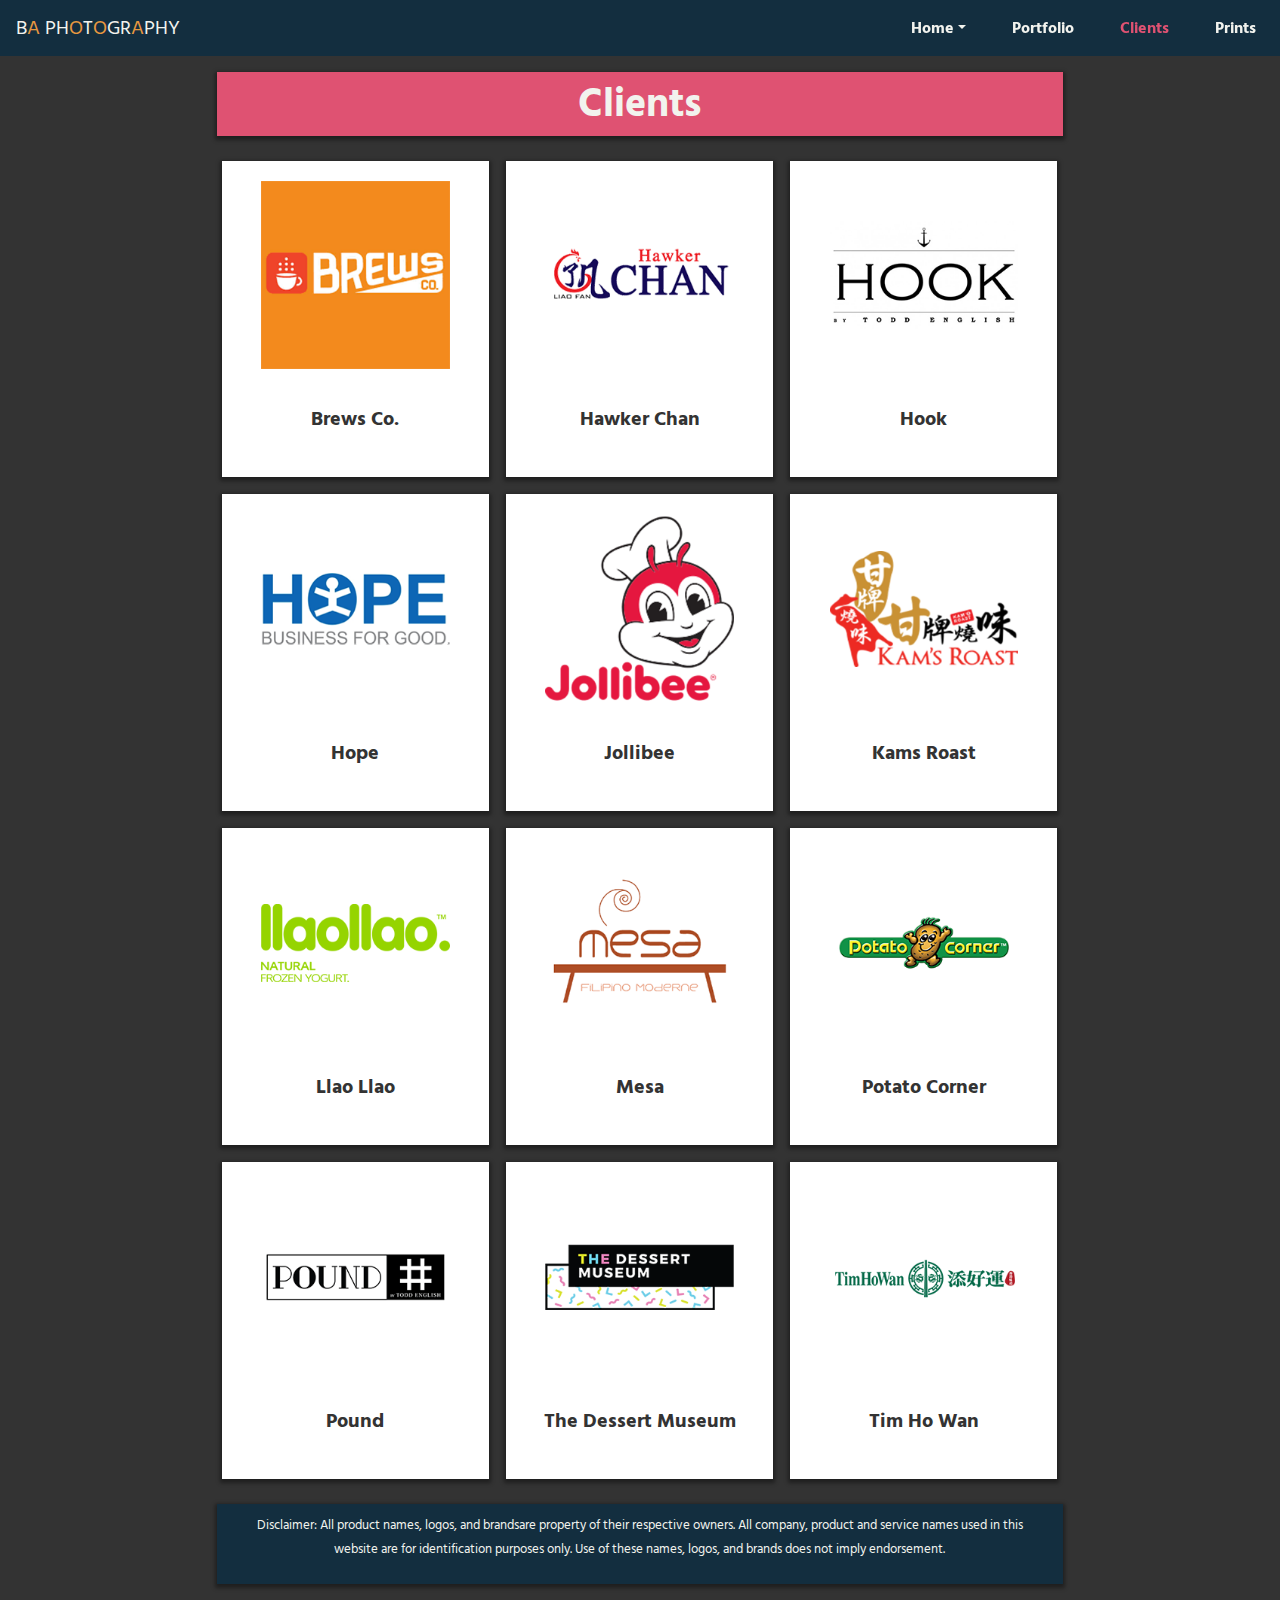
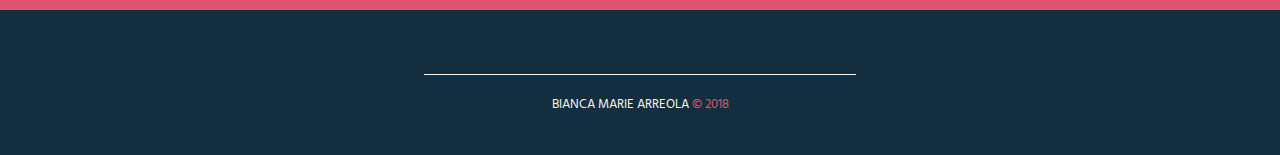
==== commit 166479c8: "v1.4 --small update" ====
--- a/clients.html
+++ b/clients.html
@@ -20,7 +20,7 @@
 		<link rel="stylesheet" type="text/css" href="assets/css/hover.css">
 
 		<!-- bootstrap -->
-		<link rel="stylesheet" type="text/css" href="assets/css/bootstrap.min.css">
+		<link rel="stylesheet" href="https://maxcdn.bootstrapcdn.com/bootstrap/4.1.3/css/bootstrap.min.css">
 
 		<!-- external css -->
 		<link rel="stylesheet" type="text/css" href="assets/css/style.css">
@@ -225,8 +225,8 @@
 
 				<!-- start clients-ending column -->
 				<div class="col-12 offset-0 col-md-10 offset-md-1 col-lg-8 offset-lg-2">
-					<div class="box-shadow bg-color-black text-center my-3 p-2 mx-1">
-						<p class="font-color-white"><small>Disclaimer: The logos here are not mine. They belong to their respective companies/businesses.</small></p>
+					<div class="box-shadow bg-color-black text-center my-3 py-2 px-4 mx-1">
+						<p class="font-color-white"><small>Disclaimer: All product names, logos, and brandsare property of their respective owners. All company, product and service names used in this website are for identification purposes only. Use of these names, logos, and brands does not imply endorsement.</small></p>
 					</div>
 				</div> <!-- end clients-ending column -->
 
@@ -278,8 +278,8 @@
 
 		<!-- Optional JavaScript -->
 		<!-- jQuery first, then Popper.js, then Bootstrap JS -->
-		    <script src="assets/js/jquery-3.3.1.min.js"></script>
-		    <script src="https://cdnjs.cloudflare.com/ajax/libs/popper.js/1.14.3/umd/popper.min.js" integrity="sha384-ZMP7rVo3mIykV+2+9J3UJ46jBk0WLaUAdn689aCwoqbBJiSnjAK/l8WvCWPIPm49" crossorigin="anonymous"></script>
-		    <script src="assets/js/bootstrap.min.js"></script>
+		    <script src="https://ajax.googleapis.com/ajax/libs/jquery/3.3.1/jquery.min.js"></script>
+  			<script src="https://cdnjs.cloudflare.com/ajax/libs/popper.js/1.14.3/umd/popper.min.js"></script>
+  			<script src="https://maxcdn.bootstrapcdn.com/bootstrap/4.1.3/js/bootstrap.min.js"></script>
 	</body>
 </html>